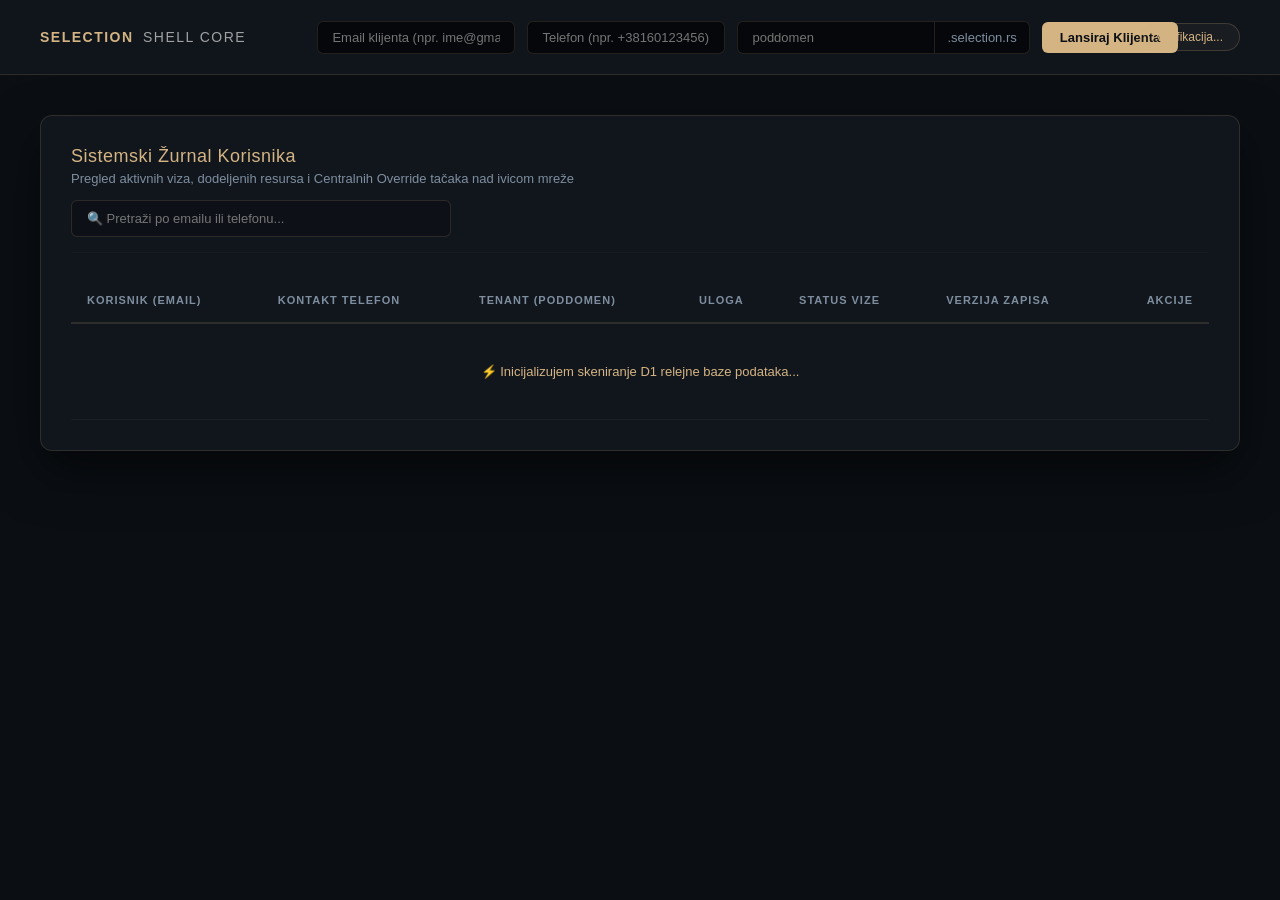
==== index.html @ 329e6e15 "chore: bump control-plane script version to 26.0.0" ====
<!DOCTYPE html>
<html lang="sr">

<head>
    <meta charset="UTF-8">
    <meta name="viewport" content="width=device-width, initial-scale=1.0">
    <meta http-equiv="Content-Security-Policy"
        content="default-src 'self'; connect-src 'self' https://api.selection.rs https://admin.selection.rs https://*.cloudflareaccess.com https://cloudflareinsights.com; form-action 'self'; script-src 'self' 'unsafe-inline' https://static.cloudflareinsights.com; style-src 'self' 'unsafe-inline';">
    <title>Selection Master Control Plane</title>

    <!-- Lokalne ikonice u okviru istog admin domena — bez otvaranja CSP-a -->
    <link rel="icon" type="image/png" href="fav.png">
    <link rel="apple-touch-icon" sizes="180x180" href="logo.png">

    <link rel="stylesheet" href="style.css?v=21.0.0">
</head>

<body id="selection-admin-root" data-status="loading">

    <header class="master-navigation-bar">
        <div class="brand-zone">
            <span class="logo-gold">Selection</span>
            <span class="logo-sub">Shell Core</span>
        </div>

        <form id="provision-form" class="inline-provision-form">
            <input type="email" id="client-email" class="shell-input" placeholder="Email klijenta (npr. ime@gmail.com)"
                required>
            <input type="tel" id="client-phone" class="shell-input" placeholder="Telefon (npr. +38160123456)" required>
            <input type="hidden" id="client-company" value="Selection Klijent">

            <div class="inline-input-addon">
                <input type="text" id="client-subdomain" class="shell-input" placeholder="poddomen" required>
                <span class="addon-tag">.selection.rs</span>
            </div>
            <button type="submit" class="btn btn-gold">Lansiraj Klijenta</button>
        </form>

        <div id="admin-identity" class="user-badge-gold">Verifikacija...</div>
    </header>

    <main class="dashboard-workspace">
        <section class="control-table-card">
            <div class="table-title-area"
                style="display: flex; flex-direction: column; gap: 14px; margin-bottom: 25px;">
                <div>
                    <h2>Sistemski Žurnal Korisnika</h2>
                    <p class="subtitle">Pregled aktivnih viza, dodeljenih resursa i Centralnih Override tačaka nad
                        ivicom mreže</p>
                </div>

                <div class="search-box-container">
                    <input type="text" id="master-search" class="shell-input"
                        placeholder="🔍 Pretraži po emailu ili telefonu..."
                        style="width: 100%; max-width: 380px; padding: 10px 15px; font-size: 13px; background: rgba(0, 0, 0, 0.2);">
                </div>
            </div>

            <div class="table-responsive">
                <table class="master-table">
                    <thead>
                        <tr>
                            <th>Korisnik (Email)</th>
                            <th>Kontakt Telefon</th>
                            <th>Tenant (Poddomen)</th>
                            <th>Uloga</th>
                            <th>Status Vize</th>
                            <th>Verzija Zapisa</th>
                            <th style="text-align: right;">Akcije</th>
                        </tr>
                    </thead>
                    <tbody id="users-table-body">
                        <tr>
                            <td colspan="7" class="text-center" style="padding: 40px; color: var(--gold);">
                                ⚡ Inicijalizujem skeniranje D1 relejne baze podataka...
                            </td>
                        </tr>
                    </tbody>
                </table>
            </div>
        </section>
    </main>

    <script type="module" src="control-plane.js?v=26.0.0"></script>
</body>

</html>
---- style.css ----
/* 👑 SELECTION CONTROL PLANE VISUAL ENGINE — Production Premium V19.0.0 */

:root {
    --bg-main: #0b0f14;
    /* Duboki modro-crni antracit ton */
    --bg-bar: #11161d;
    /* Tamna, čvrsta podloga za kontrolne trake */
    --border-color: rgba(212, 180, 131, 0.15);
    /* Mikro-zlatne linije */
    --text-primary: #ffffff;
    --text-secondary: #7e8e9f;
    --gold: #d4b483;
    /* Mat Selection zlato */
    --gold-hover: #e5c9a3;
    --red-alert: #ff453a;
    --green-success: #30d158;
}

* {
    box-sizing: border-box;
    margin: 0;
    padding: 0;
}

body {
    background-color: var(--bg-main);
    color: var(--text-primary);
    font-family: -apple-system, BlinkMacSystemFont, "Segoe UI", Roboto, Helvetica, Arial, sans-serif;
    -webkit-font-smoothing: antialiased;
    padding-top: 75px;
    /* Razmak ispod fiksne navigacije */
}

/* ==========================================================================
    🌌 FIKSIRANI HORIZONTALNI TOP BAR (UPRAVLJAČKA TRAKA)
   ========================================================================== */
.master-navigation-bar {
    position: fixed;
    top: 0;
    left: 0;
    width: 100%;
    height: 75px;
    background-color: rgba(17, 22, 29, 0.92);
    backdrop-filter: blur(15px);
    -webkit-backdrop-filter: blur(15px);
    border-bottom: 1px solid var(--border-color);
    padding: 0 40px;
    display: flex;
    justify-content: space-between;
    align-items: center;
    z-index: 1000;
}

.brand-zone {
    font-size: 14px;
    font-weight: 600;
    letter-spacing: 1.5px;
    text-transform: uppercase;
    white-space: nowrap;
}

.logo-gold {
    color: var(--gold);
    margin-right: 4px;
}

.logo-sub {
    color: var(--text-primary);
    opacity: 0.6;
    font-weight: 400;
}

/* 🎛️ HORIZONTALNA FORMA ZA PROVIŽONING */
.inline-provision-form {
    display: flex;
    align-items: center;
    gap: 12px;
    flex: 1;
    max-width: 750px;
    margin: 0 40px;
}

.shell-input {
    background-color: #05070a;
    border: 1px solid var(--border-color);
    border-radius: 6px;
    padding: 8px 14px;
    color: #fff;
    font-size: 13px;
    font-family: inherit;
    outline: none;
    transition: border-color 0.2s ease;
}

.shell-input:focus {
    border-color: var(--gold);
}

.inline-input-addon {
    display: flex;
    align-items: center;
}

.inline-input-addon input {
    border-top-right-radius: 0;
    border-bottom-right-radius: 0;
}

.addon-tag {
    background-color: #05070a;
    border: 1px solid var(--border-color);
    border-left: none;
    padding: 8px 12px;
    font-size: 13px;
    color: var(--text-secondary);
    border-top-right-radius: 6px;
    border-bottom-right-radius: 6px;
    white-space: nowrap;
}

/* ⚡ POPRAVKA: Uklonjen opacity:0 da bi se tvoj admin identitet zapravo video na ekranu */
.user-badge-gold {
    font-size: 12px;
    color: var(--gold);
    background-color: rgba(212, 180, 131, 0.05);
    padding: 6px 16px;
    border-radius: 30px;
    border: 1px solid rgba(212, 180, 131, 0.2);
    white-space: nowrap;
    transition: all 0.4s ease;
}

/* ==========================================================================
    📊 RADNI PROSTOR TABELE
   ========================================================================== */
.dashboard-workspace {
    max-width: 1600px;
    margin: 40px auto;
    padding: 0 40px;
}

.control-table-card {
    background-color: var(--bg-bar);
    border: 1px solid var(--border-color);
    border-radius: 12px;
    padding: 30px;
    box-shadow: 0 20px 50px rgba(0, 0, 0, 0.6);
}

.table-title-area {
    margin-bottom: 25px;
    border-bottom: 1px solid rgba(255, 255, 255, 0.02);
    padding-bottom: 15px;
}

.table-title-area h2 {
    font-size: 18px;
    font-weight: 400;
    color: var(--gold);
    letter-spacing: 0.5px;
    margin-bottom: 4px;
}

.subtitle {
    color: var(--text-secondary);
    font-size: 13px;
}

/* 📊 RESPONSIVE TABELA */
.table-responsive {
    width: 100%;
    overflow-x: auto;
}

.master-table {
    width: 100%;
    border-collapse: collapse;
    text-align: left;
    font-size: 13px;
}

.master-table th {
    color: var(--text-secondary);
    font-weight: 600;
    padding: 16px;
    border-bottom: 2px solid var(--border-color);
    font-size: 11px;
    text-transform: uppercase;
    letter-spacing: 1px;
}

.master-table td {
    padding: 14px 16px;
    border-bottom: 1px solid rgba(255, 255, 255, 0.04);
    color: #e2e8f0;
}

.master-table tr:hover td {
    background-color: rgba(255, 255, 255, 0.01);
}

/* ==========================================================================
    🎛️ DUGMADI I BEDŽEVI
   ========================================================================== */
.btn {
    font-family: inherit;
    font-size: 13px;
    font-weight: 600;
    padding: 8px 18px;
    border-radius: 6px;
    border: none;
    cursor: pointer;
    transition: all 0.2s ease;
    white-space: nowrap;
}

.btn-gold {
    background-color: var(--gold);
    color: #0b0f14;
}

.btn-gold:hover {
    background-color: var(--gold-hover);
}

.btn-sm {
    padding: 5px 12px;
    font-size: 12px;
    font-weight: 500;
    border-radius: 4px;
}

.btn-approve {
    background-color: rgba(48, 209, 88, 0.08);
    color: var(--green-success);
    border: 1px solid rgba(48, 209, 88, 0.2);
    margin-right: 6px;
}

.btn-approve:hover {
    background-color: var(--green-success);
    color: #000;
}

.btn-revoke {
    background-color: rgba(255, 69, 58, 0.08);
    color: var(--red-alert);
    border: 1px solid rgba(255, 69, 58, 0.2);
}

.btn-revoke:hover {
    background-color: var(--red-alert);
    color: #fff;
}

.badge {
    display: inline-block;
    padding: 3px 8px;
    border-radius: 4px;
    font-size: 11px;
    font-weight: 600;
}

.badge-approved {
    background-color: rgba(48, 209, 88, 0.08);
    color: var(--green-success);
    border: 1px solid rgba(48, 209, 88, 0.15);
}

.badge-pending {
    background-color: rgba(212, 180, 131, 0.08);
    color: var(--gold);
    border: 1px solid rgba(212, 180, 131, 0.15);
}

.badge-revoked {
    background-color: rgba(255, 69, 58, 0.08);
    color: var(--red-alert);
    border: 1px solid rgba(255, 69, 58, 0.15);
}

.badge-version {
    background-color: #05070a;
    color: var(--text-secondary);
    font-family: monospace;
    font-size: 11px;
    border: 1px solid var(--border-color);
}

.text-center {
    text-align: center;
}
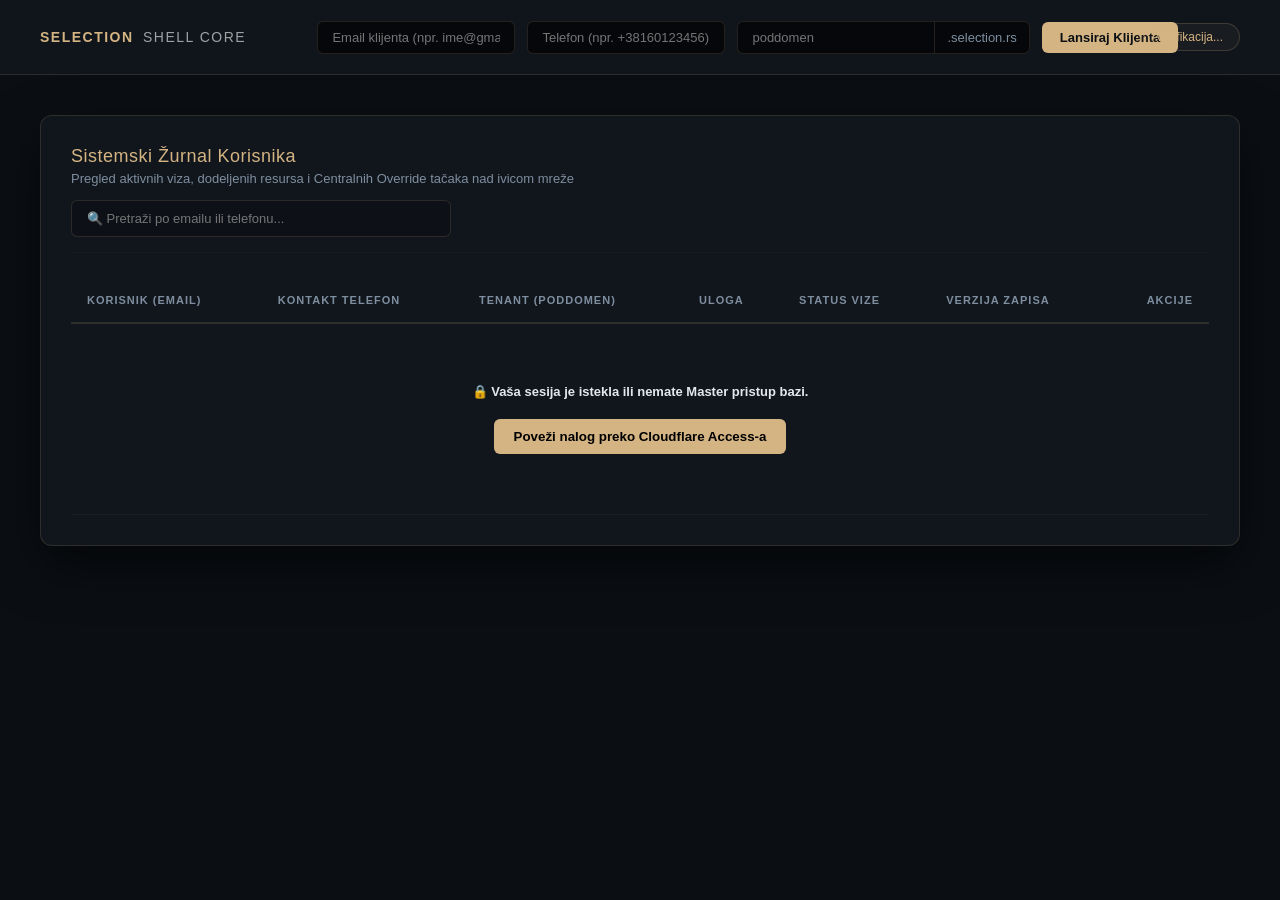
==== commit 47de3d18: "chore: update control-plane version and add bootstrap script to admin index" ====
--- a/index.html
+++ b/index.html
@@ -81,7 +81,8 @@
         </section>
     </main>
 
-    <script type="module" src="control-plane.js?v=26.0.0"></script>
+    <script type="module" src="bootstrap.js?v=26.0.7"></script>
+    <script type="module" src="control-plane.js?v=26.0.4"></script>
 </body>
 
 </html>
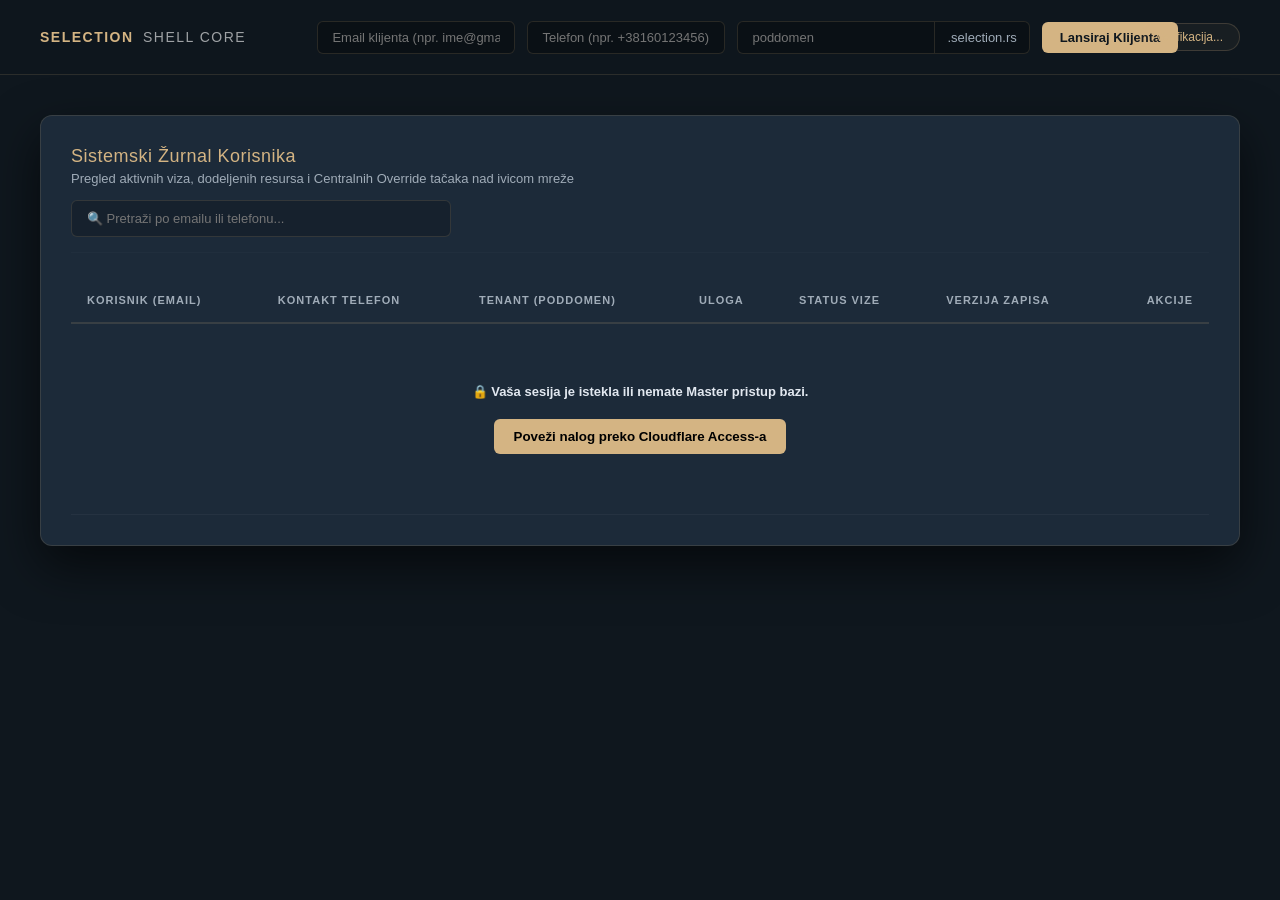
==== commit a17102ab: "feat: update studio button to open in new tab and bump script versions" ====
--- a/index.html
+++ b/index.html
@@ -81,8 +81,8 @@
         </section>
     </main>
 
-    <script type="module" src="bootstrap.js?v=26.0.7"></script>
-    <script type="module" src="control-plane.js?v=26.0.4"></script>
+    <script type="module" src="bootstrap.js?v=26.0.9"></script>
+    <script type="module" src="control-plane.js?v=26.0.6"></script>
 </body>
 
 </html>
--- a/style.css
+++ b/style.css
@@ -1,14 +1,19 @@
-/* 👑 SELECTION CONTROL PLANE VISUAL ENGINE — Production Premium V19.0.0 */
+/* 👑 SELECTION CONTROL PLANE VISUAL ENGINE — Production Premium V26.1.0 */
 
 :root {
-    --bg-main: #0b0f14;
-    /* Duboki modro-crni antracit ton */
-    --bg-bar: #11161d;
-    /* Tamna, čvrsta podloga za kontrolne trake */
+    /* 🪐 SEVERE BLUE UNIFICATION CORE */
+    --bg-main: #0f171e;
+    /* Glavna duboka Selection plava pozadina */
+    --bg-bar: #1c2a39;
+    /* Sekundarna plava za kartice, trake i kontejnere */
+    --bg-input: #0a1015;
+    /* Ultra tamna plava podloga za polja unosa */
+
     --border-color: rgba(212, 180, 131, 0.15);
     /* Mikro-zlatne linije */
     --text-primary: #ffffff;
-    --text-secondary: #7e8e9f;
+    --text-secondary: #a0acb8;
+    /* Prigušeni plavičasto-sivi tekst za monospaced i subtitlove */
     --gold: #d4b483;
     /* Mat Selection zlato */
     --gold-hover: #e5c9a3;
@@ -23,7 +28,7 @@
 }
 
 body {
-    background-color: var(--bg-main);
+    background-color: var(--bg-main) !important;
     color: var(--text-primary);
     font-family: -apple-system, BlinkMacSystemFont, "Segoe UI", Roboto, Helvetica, Arial, sans-serif;
     -webkit-font-smoothing: antialiased;
@@ -40,7 +45,7 @@
     left: 0;
     width: 100%;
     height: 75px;
-    background-color: rgba(17, 22, 29, 0.92);
+    background-color: rgba(15, 23, 30, 0.85) !important;
     backdrop-filter: blur(15px);
     -webkit-backdrop-filter: blur(15px);
     border-bottom: 1px solid var(--border-color);
@@ -81,7 +86,7 @@
 }
 
 .shell-input {
-    background-color: #05070a;
+    background-color: var(--bg-input);
     border: 1px solid var(--border-color);
     border-radius: 6px;
     padding: 8px 14px;
@@ -107,7 +112,7 @@
 }
 
 .addon-tag {
-    background-color: #05070a;
+    background-color: var(--bg-input);
     border: 1px solid var(--border-color);
     border-left: none;
     padding: 8px 12px;
@@ -118,7 +123,6 @@
     white-space: nowrap;
 }
 
-/* ⚡ POPRAVKA: Uklonjen opacity:0 da bi se tvoj admin identitet zapravo video na ekranu */
 .user-badge-gold {
     font-size: 12px;
     color: var(--gold);
@@ -140,7 +144,7 @@
 }
 
 .control-table-card {
-    background-color: var(--bg-bar);
+    background-color: var(--bg-bar) !important;
     border: 1px solid var(--border-color);
     border-radius: 12px;
     padding: 30px;
@@ -199,6 +203,16 @@
     background-color: rgba(255, 255, 255, 0.01);
 }
 
+/* 🌐 DIZAJN ZA MULTI-TENANT LINKOVE U TABELI */
+.shell-link {
+    transition: color 0.2s ease, opacity 0.2s ease;
+}
+
+.shell-link:hover {
+    color: var(--gold-hover) !important;
+    opacity: 0.9;
+}
+
 /* ==========================================================================
     🎛️ DUGMADI I BEDŽEVI
    ========================================================================== */
@@ -216,7 +230,7 @@
 
 .btn-gold {
     background-color: var(--gold);
-    color: #0b0f14;
+    color: #0f171e;
 }
 
 .btn-gold:hover {
@@ -251,6 +265,17 @@
 .btn-revoke:hover {
     background-color: var(--red-alert);
     color: #fff;
+}
+
+/* ⚠️ APPLE STYLE DESIGN ZA DUGME: UGASI OVERRIDE */
+#btn-clear-override {
+    transition: background-color 0.2s ease, border-color 0.2s ease, color 0.2s ease;
+}
+
+#btn-clear-override:hover {
+    background-color: rgba(255, 69, 58, 0.15) !important;
+    border-color: rgba(255, 69, 58, 0.6) !important;
+    color: #ff453a !important;
 }
 
 .badge {
@@ -280,7 +305,7 @@
 }
 
 .badge-version {
-    background-color: #05070a;
+    background-color: var(--bg-input);
     color: var(--text-secondary);
     font-family: monospace;
     font-size: 11px;
